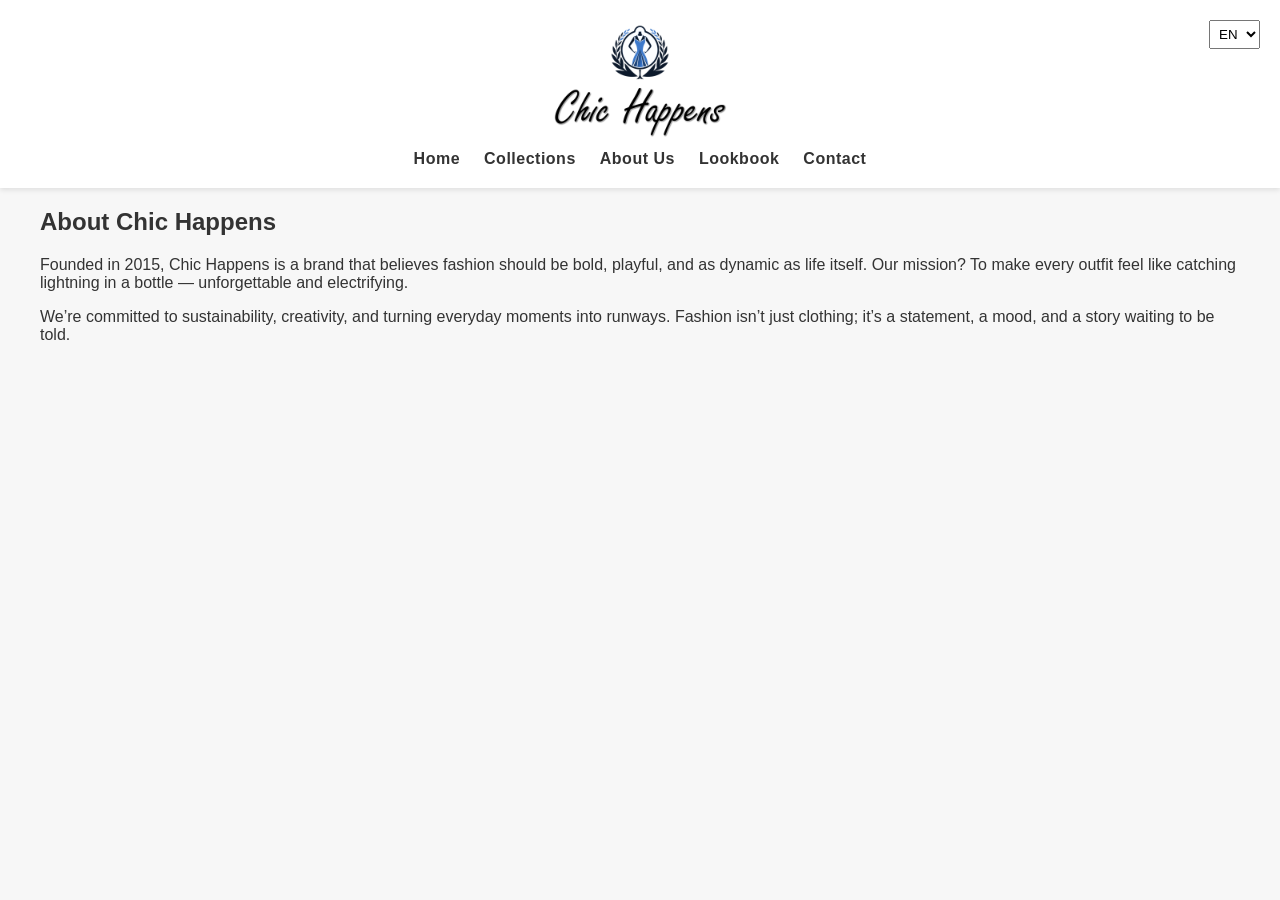
==== about.html @ 8a1c8bcb "Initial commit" ====
<!DOCTYPE html>
<html lang="en">
<head>
  <meta charset="UTF-8">
  <meta name="viewport" content="width=device-width, initial-scale=1.0">
  <title data-i18n="title">About Us</title>
  <link rel="stylesheet" href="style.css">
</head>
<body>

<header class="navbar">
  <div class="container">
    <a href="index.html" class="logo">
  <img src="assets/images/logo.png" alt="Chic Happens Logo">
    </a>
    <nav>
      <ul>
        <li><a href="index.html" data-i18n="nav.home">Home</a></li>
        <li><a href="collections.html" data-i18n="nav.collections">Collections</a></li>
        <li><a href="about.html" data-i18n="nav.about">About Us</a></li>
        <li><a href="lookbook.html" data-i18n="nav.lookbook">Lookbook</a></li>
        <li><a href="contact.html" data-i18n="nav.contact">Contact</a></li>
      </ul>
    </nav>
    <select id="langSwitcher">
      <option value="en">EN</option>
      <option value="uk">UK</option>
    </select>
  </div>
</header>

<section class="about container">
  <h2 data-i18n="about.title">About Chic Happens</h2>
  <p data-i18n="about.story">Founded in 2015, Chic Happens is a brand that believes fashion should be bold, playful, and as dynamic as life itself. Our mission? To make every outfit feel like catching lightning in a bottle — unforgettable and electrifying.</p>
  <p data-i18n="about.mission">We’re committed to sustainability, creativity, and turning everyday moments into runways. Fashion isn’t just clothing; it’s a statement, a mood, and a story waiting to be told.</p>
</section>

<script src="app.js"></script>
</body>
</html>
---- style.css ----
body {
  font-family: 'Arial', sans-serif;
  margin: 0;
  background: #f7f7f7;
  color: #333;
}

.container {
  max-width: 1200px;
  margin: 0 auto;
  padding: 0 20px;
}

/* ===== NAVBAR ===== */

.navbar {
  background: #fff;
  box-shadow: 0 2px 5px rgba(0,0,0,0.1);
  padding: 20px 0;
  text-align: center; /* centers logo + nav */
  position: relative;
}

/* Logo */
.logo img {
  display: block;
  margin: 0 auto;
  max-height: 120px; /* balanced size */
}

/* Navigation */
.navbar nav {
  margin-top: 10px;
}

.navbar nav ul {
  display: flex;
  justify-content: center;
  gap: 24px;
  list-style: none;
  padding: 0;
  margin: 0;
}

/* Menu links */
.navbar a {
  text-decoration: none;
  color: #333;
  font-weight: 600; /* restored boldness */
  letter-spacing: 0.5px;
  transition: color 0.2s ease;
}

.navbar a:hover {
  color: #007bff;
}

/* Language switcher (kept out of center flow) */
#langSwitcher {
  position: absolute;
  right: 20px;
  top: 20px;
  padding: 5px;
}

/* ===== HERO ===== */

.hero {
  width: 100vw;           /* full viewport width */
  max-width: 100vw;       /* prevent parent constraints */
  overflow: hidden;       /* hide any overflow */
  position: relative;     
}

/* Hero image container scoped separately */
.hero .image-tooltip-container {
  display: block;
  width: 100%;
  position: relative;
}

.hero img {
  width: 100%;          /* stretch to container */
  height: 70vh;         /* adjust as needed */
  object-fit: cover;
  display: block;
}

.hero-text {
  position: absolute;
  top: 50%;
  left: 50%;
  transform: translate(-50%, -50%);
  color: white;
  text-align: center;
  width: 90%;           /* optional, prevents text from spilling */
  max-width: 800px;
}

.cta-btn {
  background: #007bff;
  padding: 12px 24px;
  color: white;
  text-decoration: none;
  border-radius: 25px;
  font-weight: bold;
  display: inline-block;
  margin-top: 15px;
}

/* ===== PRODUCTS ===== */

.featured {
  padding: 60px 20px;
  text-align: center;
}

.product-grid {
  display: grid;
  grid-template-columns: repeat(auto-fit, minmax(250px, 1fr));
  gap: 20px;
  margin-top: 40px;
}

.product-card {
  background: white;
  padding: 15px;
  border-radius: 10px;
  box-shadow: 0 3px 6px rgba(0,0,0,0.1);
}

/* Featured products tooltip containers stay inline-block to prevent stretching */
.featured .image-tooltip-container {
  display: inline-block;
  width: auto;
  position: relative;
}

.product-card img {
  width: 100%;
  height: 300px;        /* set desired height */
  object-fit: cover;    /* prevents distortion, crops instead */
  border-radius: 10px;
}

/* ===== NEWSLETTER ===== */

.newsletter {
  background: #e6f2ff;
  text-align: center;
  padding: 60px 20px;
}

.newsletter form {
  margin-top: 20px;
}

.newsletter input[type="email"] {
  padding: 10px;
  width: 250px;
  border-radius: 5px;
  border: 1px solid #ccc;
}

.newsletter button {
  padding: 10px 20px;
  border-radius: 5px;
  border: none;
  background: #007bff;
  color: white;
  font-weight: bold;
  cursor: pointer;
}

/* ===== TOOLTIP ===== */

/* Tooltips are reused but layout differs by section */
.tooltip-text {
  visibility: hidden;
  max-width: 200px;
  background-color: rgba(0, 0, 0, 0.8);
  color: #fff;
  text-align: center;
  padding: 6px 10px;
  border-radius: 5px;
  position: absolute;
  bottom: 10px;
  left: 50%;
  transform: translateX(-50%);
  font-size: 0.85rem;
  opacity: 0;
  transition: opacity 0.3s ease;
}

.image-tooltip-container:hover .tooltip-text {
  visibility: visible;
  opacity: 1;
}

/* ===== RESPONSIVE ===== */

@media (max-width: 768px) {
  .hero img {
    height: 50vh;  /* smaller hero on mobile */
  }

  .hero-text {
    font-size: 0.9rem;
    width: 90%;
  }

  .navbar nav ul {
    flex-direction: column;
    gap: 12px;
  }

  .newsletter input[type="email"] {
    width: 70%;
  }
}

/* =================== Contact Page =================== */

.contact {
  padding: 80px 20px;
  text-align: center;
}

.contact h2 {
  font-size: 2.2rem;
  margin-bottom: 10px;
}

.contact-intro {
  font-size: 1rem;
  margin-bottom: 40px;
  color: #555;
  max-width: 700px;
  margin-left: auto;
  margin-right: auto;
}

/* Layout for form + info */
.contact-layout {
  display: flex;
  gap: 40px;
  justify-content: space-between;
  flex-wrap: wrap;
  margin-top: 40px;
}

/* Form */
.contact-form {
  flex: 1;
  min-width: 300px;
  max-width: 600px;
}

.form-group {
  margin-bottom: 18px;
  text-align: left;
}

.form-group label {
  display: block;
  font-weight: 600;
  margin-bottom: 6px;
  color: #333;
}

.contact-form input,
.contact-form textarea {
  width: 100%;
  padding: 12px 15px;
  border: 1px solid #ccc;
  border-radius: 6px;
  font-size: 1rem;
  outline: none;
  transition: border-color 0.2s ease;
}

.contact-form input:focus,
.contact-form textarea:focus {
  border-color: #007bff;
}

.btn-primary {
  padding: 12px 28px;
  background: #007bff;
  color: white;
  border: none;
  border-radius: 6px;
  font-size: 1rem;
  cursor: pointer;
  margin-top: 8px;
  transition: background 0.3s ease;
}

.btn-primary:hover {
  background: #0056b3;
}

/* Contact Info Sidebar */
.contact-details {
  flex: 0 0 280px;
  text-align: left;
}

.contact-details .info-block {
  margin-bottom: 32px;
}

.contact-details h3 {
  font-size: 1.2rem;
  margin-bottom: 8px;
  color: #333;
}

.contact-details p,
.contact-details .social-links a {
  font-size: 1rem;
  color: #555;
  text-decoration: none;
  display: block;
  margin-bottom: 6px;
}

.contact-details .social-links a:hover {
  color: #007bff;
}

/* Responsive adjustments */
@media (max-width: 768px) {
  .contact-layout {
    flex-direction: column;
    gap: 30px;
  }
  .contact-details .social-links {
    display: flex;
    justify-content: center;
    gap: 12px;
  }  
}

/* ===== LOOKBOOK IMAGES ===== */
.lookbook .product-card img {
  width: 100%;
  height: auto;        /* preserve natural aspect ratio */
  object-fit: contain; /* ensure the whole image is visible */
  border-radius: 10px;
  display: block;
}

/* Social icons sizing */

.contact-details .social-links {
  display: flex;           /* horizontal layout */
  flex-direction: row;     /* default, can be omitted */
  gap: 16px;               /* spacing between icons */
  align-items: center;     /* vertically center if mixed content */
  justify-content: flex-start; /* or center if you want centered row */
  margin-top: 8px;
}

.contact-details .social-links a img {
  width: 32px;       /* uniform width */
  height: 32px;      /* uniform height */
  object-fit: contain;
  transition: transform 0.3s ease;
}

.contact-details .social-links a img:hover {
  transform: scale(1.2); /* subtle hover effect */
}
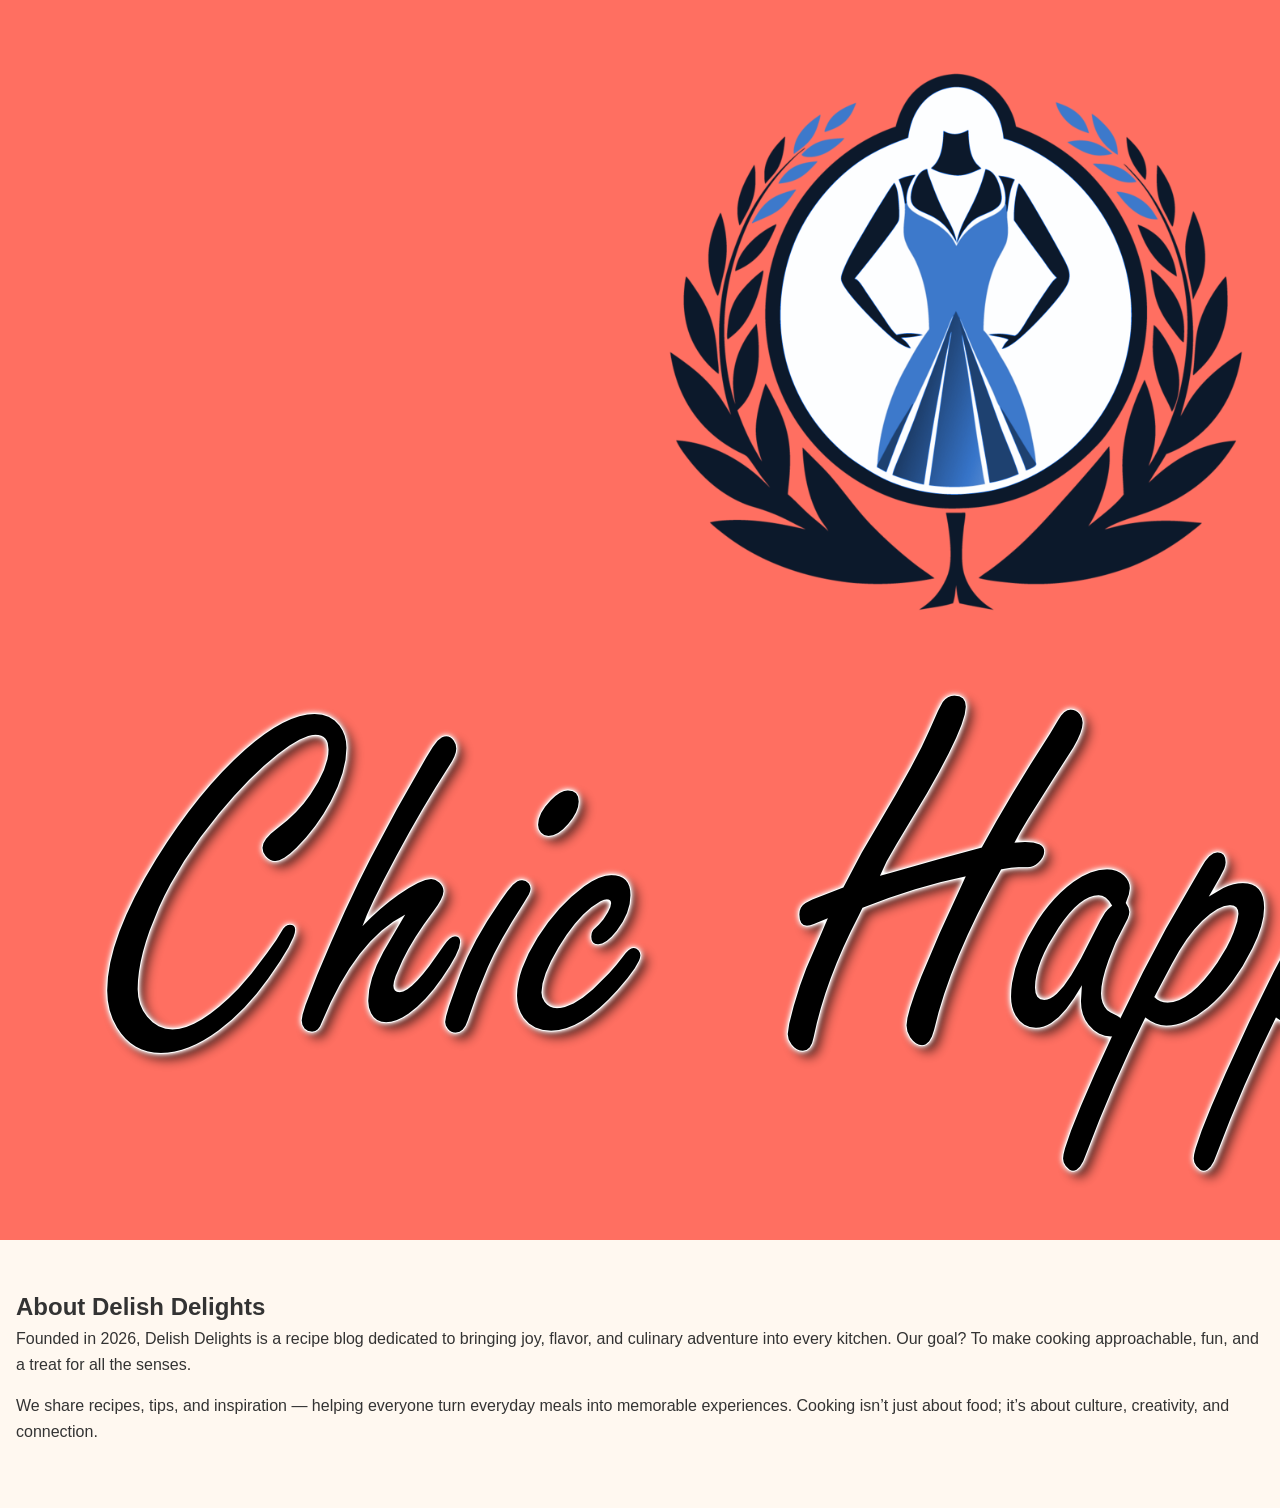
==== commit d3284008: "changed genre" ====
--- a/about.html
+++ b/about.html
@@ -11,14 +11,14 @@
 <header class="navbar">
   <div class="container">
     <a href="index.html" class="logo">
-  <img src="assets/images/logo.png" alt="Chic Happens Logo">
+      <img src="assets/images/logo.png" alt="Delish Delights Logo">
     </a>
     <nav>
       <ul>
         <li><a href="index.html" data-i18n="nav.home">Home</a></li>
-        <li><a href="collections.html" data-i18n="nav.collections">Collections</a></li>
+        <li><a href="recipes.html" data-i18n="nav.collections">Recipes</a></li>
         <li><a href="about.html" data-i18n="nav.about">About Us</a></li>
-        <li><a href="lookbook.html" data-i18n="nav.lookbook">Lookbook</a></li>
+        <li><a href="tips.html" data-i18n="nav.lookbook">Cooking Tips</a></li>
         <li><a href="contact.html" data-i18n="nav.contact">Contact</a></li>
       </ul>
     </nav>
@@ -30,11 +30,11 @@
 </header>
 
 <section class="about container">
-  <h2 data-i18n="about.title">About Chic Happens</h2>
-  <p data-i18n="about.story">Founded in 2015, Chic Happens is a brand that believes fashion should be bold, playful, and as dynamic as life itself. Our mission? To make every outfit feel like catching lightning in a bottle — unforgettable and electrifying.</p>
-  <p data-i18n="about.mission">We’re committed to sustainability, creativity, and turning everyday moments into runways. Fashion isn’t just clothing; it’s a statement, a mood, and a story waiting to be told.</p>
+  <h2 data-i18n="about.title">About Delish Delights</h2>
+  <p data-i18n="about.story">Founded in 2026, Delish Delights is a recipe blog dedicated to bringing joy, flavor, and culinary adventure into every kitchen. Our goal? To make cooking approachable, fun, and a treat for all the senses.</p>
+  <p data-i18n="about.mission">We share recipes, tips, and inspiration — helping everyone turn everyday meals into memorable experiences. Cooking isn’t just about food; it’s about culture, creativity, and connection.</p>
 </section>
 
 <script src="app.js"></script>
 </body>
-</html>
+</html>
--- a/style.css
+++ b/style.css
@@ -1,195 +1,190 @@
+/* Reset some defaults */
+* {
+  box-sizing: border-box;
+  margin: 0;
+  padding: 0;
+}
+
 body {
-  font-family: 'Arial', sans-serif;
-  margin: 0;
-  background: #f7f7f7;
+  font-family: 'Segoe UI', Tahoma, Geneva, Verdana, sans-serif;
+  background-color: #FFF8F0; /* soft cream background */
   color: #333;
-}
-
-.container {
+  line-height: 1.6;
+}
+
+a {
+  text-decoration: none;
+  color: inherit;
+}
+
+/* Navbar */
+.navbar {
+  background-color: #FF6F61; /* coral accent */
+  color: #fff;
+  padding: 1rem 0;
+  position: sticky;
+  top: 0;
+  z-index: 100;
+}
+
+.navbar .container {
+  display: flex;
+  justify-content: space-between;
+  align-items: center;
   max-width: 1200px;
-  margin: 0 auto;
-  padding: 0 20px;
-}
-
-/* ===== NAVBAR ===== */
-
-.navbar {
-  background: #fff;
-  box-shadow: 0 2px 5px rgba(0,0,0,0.1);
-  padding: 20px 0;
-  text-align: center; /* centers logo + nav */
-  position: relative;
-}
-
-/* Logo */
-.logo img {
-  display: block;
-  margin: 0 auto;
-  max-height: 120px; /* balanced size */
-}
-
-/* Navigation */
-.navbar nav {
-  margin-top: 10px;
-}
-
-.navbar nav ul {
+  margin: auto;
+  padding: 0 1rem;
+}
+
+.navbar ul {
   display: flex;
+  list-style: none;
+  gap: 1rem;
+}
+
+.navbar li a {
+  color: #fff;
+  font-weight: 500;
+  transition: color 0.3s;
+}
+
+.navbar li a:hover {
+  color: #FFE5D4; /* lighter coral hover */
+}
+
+.navbar select {
+  padding: 0.3rem;
+  border-radius: 4px;
+  border: none;
+  font-weight: 500;
+}
+
+/* Hero Section */
+.hero {
+  display: flex;
+  flex-wrap: wrap;
+  align-items: center;
   justify-content: center;
-  gap: 24px;
-  list-style: none;
-  padding: 0;
-  margin: 0;
-}
-
-/* Menu links */
-.navbar a {
-  text-decoration: none;
-  color: #333;
-  font-weight: 600; /* restored boldness */
-  letter-spacing: 0.5px;
-  transition: color 0.2s ease;
-}
-
-.navbar a:hover {
-  color: #007bff;
-}
-
-/* Language switcher (kept out of center flow) */
-#langSwitcher {
-  position: absolute;
-  right: 20px;
-  top: 20px;
-  padding: 5px;
-}
-
-/* ===== HERO ===== */
-
-.hero {
-  width: 100vw;           /* full viewport width */
-  max-width: 100vw;       /* prevent parent constraints */
-  overflow: hidden;       /* hide any overflow */
-  position: relative;     
-}
-
-/* Hero image container scoped separately */
-.hero .image-tooltip-container {
-  display: block;
+  background-color: #FFF3E6;
+  padding: 3rem 1rem;
+  gap: 2rem;
+}
+
+.hero img {
+  max-width: 450px;
   width: 100%;
-  position: relative;
-}
-
-.hero img {
-  width: 100%;          /* stretch to container */
-  height: 70vh;         /* adjust as needed */
-  object-fit: cover;
-  display: block;
-}
-
-.hero-text {
-  position: absolute;
-  top: 50%;
-  left: 50%;
-  transform: translate(-50%, -50%);
-  color: white;
+  border-radius: 12px;
+  box-shadow: 0 6px 20px rgba(0,0,0,0.1);
+  transition: transform 0.3s;
+}
+
+.hero img:hover {
+  transform: scale(1.05);
+}
+
+.hero-text h1 {
+  font-size: 2.5rem;
+  color: #FF6F61;
+  margin-bottom: 1rem;
+}
+
+.hero-text p {
+  font-size: 1.2rem;
+  margin-bottom: 1.5rem;
+}
+
+.cta-btn {
+  background-color: #FF6F61;
+  color: #fff;
+  padding: 0.75rem 1.5rem;
+  border-radius: 8px;
+  font-weight: 600;
+  transition: background-color 0.3s;
+}
+
+.cta-btn:hover {
+  background-color: #FF856F;
+}
+
+/* Featured / Product Grid */
+.featured, .lookbook {
+  max-width: 1200px;
+  margin: 3rem auto;
+  padding: 0 1rem;
+}
+
+.featured h2, .lookbook h2 {
   text-align: center;
-  width: 90%;           /* optional, prevents text from spilling */
-  max-width: 800px;
-}
-
-.cta-btn {
-  background: #007bff;
-  padding: 12px 24px;
-  color: white;
-  text-decoration: none;
-  border-radius: 25px;
-  font-weight: bold;
-  display: inline-block;
-  margin-top: 15px;
-}
-
-/* ===== PRODUCTS ===== */
-
-.featured {
-  padding: 60px 20px;
-  text-align: center;
+  color: #FF6F61;
+  margin-bottom: 2rem;
 }
 
 .product-grid {
   display: grid;
-  grid-template-columns: repeat(auto-fit, minmax(250px, 1fr));
-  gap: 20px;
-  margin-top: 40px;
+  grid-template-columns: repeat(auto-fit, minmax(280px, 1fr));
+  gap: 2rem;
 }
 
 .product-card {
-  background: white;
-  padding: 15px;
-  border-radius: 10px;
-  box-shadow: 0 3px 6px rgba(0,0,0,0.1);
-}
-
-/* Featured products tooltip containers stay inline-block to prevent stretching */
-.featured .image-tooltip-container {
+  background-color: #fff;
+  border-radius: 12px;
+  overflow: hidden;
+  box-shadow: 0 4px 12px rgba(0,0,0,0.05);
+  padding: 1rem;
+  transition: transform 0.3s, box-shadow 0.3s;
+}
+
+.product-card:hover {
+  transform: translateY(-5px);
+  box-shadow: 0 8px 25px rgba(0,0,0,0.1);
+}
+
+.product-card h3 {
+  color: #FF6F61;
+  margin: 1rem 0 0.5rem;
+}
+
+.product-card p {
+  font-size: 0.95rem;
+  margin-bottom: 0.5rem;
+}
+
+.product-card .price, .product-card .sizes {
+  font-weight: 500;
+  color: #FF856F;
+}
+
+.product-card .instructions {
+  font-family: monospace;
+  font-size: 0.85rem;
+  background-color: #FFF3E6;
+  padding: 0.75rem;
+  border-radius: 8px;
+  white-space: pre-wrap;
+  margin-top: 1rem;
+}
+
+/* Image Tooltip */
+.image-tooltip-container {
+  position: relative;
   display: inline-block;
-  width: auto;
-  position: relative;
-}
-
-.product-card img {
-  width: 100%;
-  height: 300px;        /* set desired height */
-  object-fit: cover;    /* prevents distortion, crops instead */
-  border-radius: 10px;
-}
-
-/* ===== NEWSLETTER ===== */
-
-.newsletter {
-  background: #e6f2ff;
-  text-align: center;
-  padding: 60px 20px;
-}
-
-.newsletter form {
-  margin-top: 20px;
-}
-
-.newsletter input[type="email"] {
-  padding: 10px;
-  width: 250px;
-  border-radius: 5px;
-  border: 1px solid #ccc;
-}
-
-.newsletter button {
-  padding: 10px 20px;
-  border-radius: 5px;
-  border: none;
-  background: #007bff;
-  color: white;
-  font-weight: bold;
-  cursor: pointer;
-}
-
-/* ===== TOOLTIP ===== */
-
-/* Tooltips are reused but layout differs by section */
+}
+
 .tooltip-text {
   visibility: hidden;
-  max-width: 200px;
-  background-color: rgba(0, 0, 0, 0.8);
+  background-color: #FF6F61;
   color: #fff;
   text-align: center;
-  padding: 6px 10px;
-  border-radius: 5px;
+  border-radius: 6px;
+  padding: 0.4rem 0.6rem;
   position: absolute;
+  z-index: 10;
   bottom: 10px;
   left: 50%;
   transform: translateX(-50%);
   font-size: 0.85rem;
   opacity: 0;
-  transition: opacity 0.3s ease;
+  transition: opacity 0.3s;
 }
 
 .image-tooltip-container:hover .tooltip-text {
@@ -197,179 +192,66 @@
   opacity: 1;
 }
 
-/* ===== RESPONSIVE ===== */
-
-@media (max-width: 768px) {
-  .hero img {
-    height: 50vh;  /* smaller hero on mobile */
-  }
-
-  .hero-text {
-    font-size: 0.9rem;
-    width: 90%;
-  }
-
-  .navbar nav ul {
-    flex-direction: column;
-    gap: 12px;
-  }
-
-  .newsletter input[type="email"] {
-    width: 70%;
-  }
-}
-
-/* =================== Contact Page =================== */
-
-.contact {
-  padding: 80px 20px;
+/* Newsletter Section */
+.newsletter {
+  background-color: #FF856F;
+  color: #fff;
+  padding: 2rem 1rem;
   text-align: center;
-}
-
-.contact h2 {
-  font-size: 2.2rem;
-  margin-bottom: 10px;
-}
-
-.contact-intro {
+  border-radius: 12px;
+  margin: 3rem 1rem;
+}
+
+.newsletter h2 {
+  margin-bottom: 1rem;
+}
+
+.newsletter input[type="email"] {
+  padding: 0.6rem 1rem;
+  border-radius: 6px;
+  border: none;
+  margin-right: 0.5rem;
   font-size: 1rem;
-  margin-bottom: 40px;
-  color: #555;
-  max-width: 700px;
-  margin-left: auto;
-  margin-right: auto;
-}
-
-/* Layout for form + info */
-.contact-layout {
-  display: flex;
-  gap: 40px;
-  justify-content: space-between;
-  flex-wrap: wrap;
-  margin-top: 40px;
-}
-
-/* Form */
-.contact-form {
-  flex: 1;
-  min-width: 300px;
-  max-width: 600px;
-}
-
-.form-group {
-  margin-bottom: 18px;
-  text-align: left;
-}
-
-.form-group label {
-  display: block;
-  font-weight: 600;
-  margin-bottom: 6px;
-  color: #333;
-}
-
-.contact-form input,
-.contact-form textarea {
-  width: 100%;
-  padding: 12px 15px;
-  border: 1px solid #ccc;
-  border-radius: 6px;
-  font-size: 1rem;
-  outline: none;
-  transition: border-color 0.2s ease;
-}
-
-.contact-form input:focus,
-.contact-form textarea:focus {
-  border-color: #007bff;
-}
-
-.btn-primary {
-  padding: 12px 28px;
-  background: #007bff;
-  color: white;
+}
+
+.newsletter button {
+  padding: 0.6rem 1.2rem;
   border: none;
   border-radius: 6px;
-  font-size: 1rem;
+  background-color: #FFF8F0;
+  color: #FF6F61;
+  font-weight: 600;
   cursor: pointer;
-  margin-top: 8px;
-  transition: background 0.3s ease;
-}
-
-.btn-primary:hover {
-  background: #0056b3;
-}
-
-/* Contact Info Sidebar */
-.contact-details {
-  flex: 0 0 280px;
-  text-align: left;
-}
-
-.contact-details .info-block {
-  margin-bottom: 32px;
-}
-
-.contact-details h3 {
-  font-size: 1.2rem;
-  margin-bottom: 8px;
-  color: #333;
-}
-
-.contact-details p,
-.contact-details .social-links a {
-  font-size: 1rem;
-  color: #555;
-  text-decoration: none;
-  display: block;
-  margin-bottom: 6px;
-}
-
-.contact-details .social-links a:hover {
-  color: #007bff;
-}
-
-/* Responsive adjustments */
-@media (max-width: 768px) {
-  .contact-layout {
+  transition: background-color 0.3s;
+}
+
+.newsletter button:hover {
+  background-color: #FFE5D4;
+}
+
+/* About / Lookbook Sections */
+.about, .lookbook {
+  padding: 3rem 1rem;
+  background-color: #FFF8F0;
+}
+
+.about p {
+  margin-bottom: 1rem;
+}
+
+/* Responsive tweaks */
+@media(max-width:768px) {
+  .hero {
     flex-direction: column;
-    gap: 30px;
   }
-  .contact-details .social-links {
-    display: flex;
-    justify-content: center;
-    gap: 12px;
-  }  
-}
-
-/* ===== LOOKBOOK IMAGES ===== */
-.lookbook .product-card img {
-  width: 100%;
-  height: auto;        /* preserve natural aspect ratio */
-  object-fit: contain; /* ensure the whole image is visible */
-  border-radius: 10px;
-  display: block;
-}
-
-/* Social icons sizing */
-
-.contact-details .social-links {
-  display: flex;           /* horizontal layout */
-  flex-direction: row;     /* default, can be omitted */
-  gap: 16px;               /* spacing between icons */
-  align-items: center;     /* vertically center if mixed content */
-  justify-content: flex-start; /* or center if you want centered row */
-  margin-top: 8px;
-}
-
-.contact-details .social-links a img {
-  width: 32px;       /* uniform width */
-  height: 32px;      /* uniform height */
-  object-fit: contain;
-  transition: transform 0.3s ease;
-}
-
-.contact-details .social-links a img:hover {
-  transform: scale(1.2); /* subtle hover effect */
-}
-
+
+  .hero-text h1 {
+    font-size: 2rem;
+    text-align: center;
+  }
+
+  .cta-btn {
+    display: block;
+    margin: 1rem auto 0;
+  }
+}
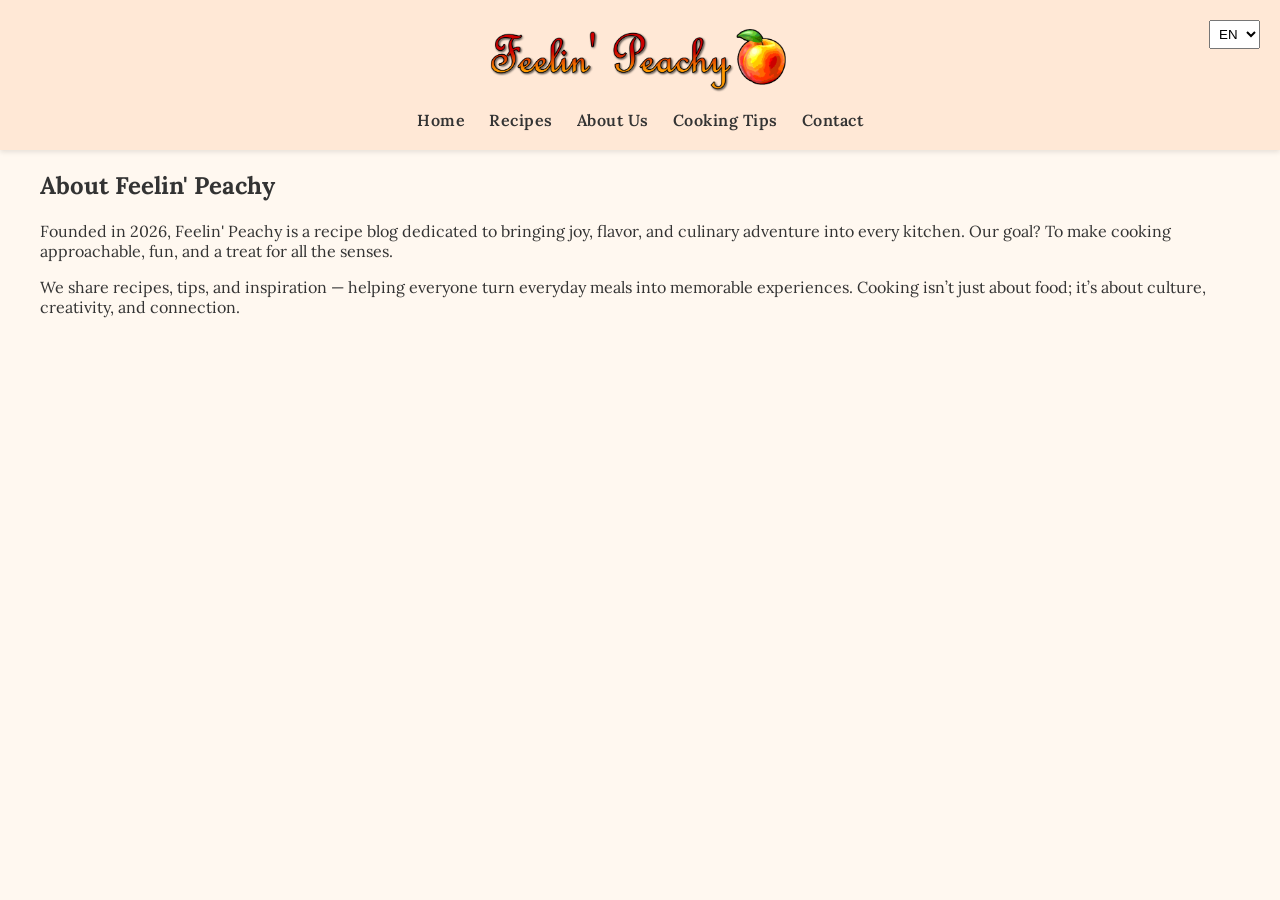
==== commit f9caf856: "text center fix" ====
--- a/about.html
+++ b/about.html
@@ -11,7 +11,7 @@
 <header class="navbar">
   <div class="container">
     <a href="index.html" class="logo">
-      <img src="assets/images/logo.png" alt="Delish Delights Logo">
+      <img src="assets/images/logo.png" alt="Feelin' Peachy Logo">
     </a>
     <nav>
       <ul>
@@ -30,8 +30,8 @@
 </header>
 
 <section class="about container">
-  <h2 data-i18n="about.title">About Delish Delights</h2>
-  <p data-i18n="about.story">Founded in 2026, Delish Delights is a recipe blog dedicated to bringing joy, flavor, and culinary adventure into every kitchen. Our goal? To make cooking approachable, fun, and a treat for all the senses.</p>
+  <h2 data-i18n="about.title">About Feelin' Peachy</h2>
+  <p data-i18n="about.story">Founded in 2026, Feelin' Peachy is a recipe blog dedicated to bringing joy, flavor, and culinary adventure into every kitchen. Our goal? To make cooking approachable, fun, and a treat for all the senses.</p>
   <p data-i18n="about.mission">We share recipes, tips, and inspiration — helping everyone turn everyday meals into memorable experiences. Cooking isn’t just about food; it’s about culture, creativity, and connection.</p>
 </section>
 
--- a/style.css
+++ b/style.css
@@ -1,190 +1,220 @@
-/* Reset some defaults */
-* {
-  box-sizing: border-box;
+/* ===================== Fonts ===================== */
+/* Add in <head> of your HTML if not already */
+@import url('https://fonts.googleapis.com/css2?family=Lora:wght@400;700&family=Playfair+Display:wght@700&display=swap');
+
+/* ===================== General Styles ===================== */
+body {
+  font-family: 'Lora', serif;
   margin: 0;
+  background: #fff8f0; /* light warm cream */
+  color: #333;
+}
+
+.container {
+  max-width: 1200px;
+  margin: 0 auto;
+  padding: 0 20px;
+}
+
+/* ===================== NAVBAR ===================== */
+.navbar {
+  background: #ffe8d6;
+  box-shadow: 0 2px 5px rgba(0,0,0,0.1);
+  padding: 20px 0;
+  position: relative;
+  text-align: center;
+}
+
+.logo img {
+  display: block;
+  margin: 0 auto;
+  max-height: 80px;
+}
+
+.navbar nav {
+  margin-top: 10px;
+}
+
+.navbar nav ul {
+  display: flex;
+  justify-content: center;
+  gap: 24px;
+  list-style: none;
   padding: 0;
-}
-
-body {
-  font-family: 'Segoe UI', Tahoma, Geneva, Verdana, sans-serif;
-  background-color: #FFF8F0; /* soft cream background */
+  margin: 0;
+}
+
+.navbar a {
+  text-decoration: none;
   color: #333;
-  line-height: 1.6;
-}
-
-a {
-  text-decoration: none;
-  color: inherit;
-}
-
-/* Navbar */
-.navbar {
-  background-color: #FF6F61; /* coral accent */
+  font-weight: 600;
+  letter-spacing: 0.5px;
+  transition: color 0.2s ease;
+}
+
+.navbar a:hover {
+  color: #e76f51;
+}
+
+#langSwitcher {
+  position: absolute;
+  right: 20px;
+  top: 20px;
+  padding: 5px;
+}
+
+/* ===================== HERO ===================== */
+.hero {
+  position: relative;
+  text-align: center;
+  margin-bottom: 50px;
+}
+
+.hero .image-tooltip-container img {
+  width: 100%;
+  height: 60vh;
+  object-fit: cover;
+  display: block;
+}
+
+.hero-text {
+  position: absolute;
+  top: 50%;
+  left: 50%;
+  transform: translate(-50%, -50%);
   color: #fff;
-  padding: 1rem 0;
-  position: sticky;
-  top: 0;
-  z-index: 100;
-}
-
-.navbar .container {
-  display: flex;
-  justify-content: space-between;
-  align-items: center;
-  max-width: 1200px;
-  margin: auto;
-  padding: 0 1rem;
-}
-
-.navbar ul {
-  display: flex;
-  list-style: none;
-  gap: 1rem;
-}
-
-.navbar li a {
-  color: #fff;
-  font-weight: 500;
-  transition: color 0.3s;
-}
-
-.navbar li a:hover {
-  color: #FFE5D4; /* lighter coral hover */
-}
-
-.navbar select {
-  padding: 0.3rem;
-  border-radius: 4px;
-  border: none;
-  font-weight: 500;
-}
-
-/* Hero Section */
-.hero {
-  display: flex;
-  flex-wrap: wrap;
-  align-items: center;
-  justify-content: center;
-  background-color: #FFF3E6;
-  padding: 3rem 1rem;
-  gap: 2rem;
-}
-
-.hero img {
-  max-width: 450px;
-  width: 100%;
-  border-radius: 12px;
-  box-shadow: 0 6px 20px rgba(0,0,0,0.1);
-  transition: transform 0.3s;
-}
-
-.hero img:hover {
-  transform: scale(1.05);
+  text-shadow: 1px 1px 3px rgba(0,0,0,0.6);
+  width: 90%;
+  max-width: 800px;
 }
 
 .hero-text h1 {
-  font-size: 2.5rem;
-  color: #FF6F61;
-  margin-bottom: 1rem;
+  font-family: 'Playfair Display', serif;
+  font-size: 3rem;
+  margin-bottom: 15px;
 }
 
 .hero-text p {
   font-size: 1.2rem;
-  margin-bottom: 1.5rem;
 }
 
 .cta-btn {
-  background-color: #FF6F61;
-  color: #fff;
-  padding: 0.75rem 1.5rem;
-  border-radius: 8px;
-  font-weight: 600;
-  transition: background-color 0.3s;
-}
-
-.cta-btn:hover {
-  background-color: #FF856F;
-}
-
-/* Featured / Product Grid */
-.featured, .lookbook {
-  max-width: 1200px;
-  margin: 3rem auto;
-  padding: 0 1rem;
-}
-
-.featured h2, .lookbook h2 {
-  text-align: center;
-  color: #FF6F61;
-  margin-bottom: 2rem;
+  background: #e76f51;
+  padding: 12px 24px;
+  color: white;
+  text-decoration: none;
+  border-radius: 25px;
+  font-weight: bold;
+  display: inline-block;
+  margin-top: 15px;
+}
+
+/* ===================== RECIPES / FEATURED ===================== */
+.featured, .product-grid {
+  text-align: center;
+  padding: 60px 20px;
+}
+
+.featured h2 {
+  font-family: 'Playfair Display', serif;
+  font-size: 2.5rem;
+  margin-bottom: 40px;
 }
 
 .product-grid {
-  display: grid;
-  grid-template-columns: repeat(auto-fit, minmax(280px, 1fr));
-  gap: 2rem;
+  display: flex;
+  flex-wrap: wrap;
+  justify-content: center;
+  gap: 20px;
 }
 
 .product-card {
-  background-color: #fff;
+  background: #fff3e6;
+  padding: 20px;
+  border-radius: 15px;
+  box-shadow: 0 3px 6px rgba(0,0,0,0.1);
+  width: 300px;
+  box-sizing: border-box;
+  display: flex;
+  flex-direction: column;
+  align-items: center;
+  text-align: center;
+}
+
+.product-card img {
+  width: 100%;
+  height: 200px;
+  object-fit: cover;
   border-radius: 12px;
-  overflow: hidden;
-  box-shadow: 0 4px 12px rgba(0,0,0,0.05);
-  padding: 1rem;
-  transition: transform 0.3s, box-shadow 0.3s;
-}
-
-.product-card:hover {
-  transform: translateY(-5px);
-  box-shadow: 0 8px 25px rgba(0,0,0,0.1);
+  margin-bottom: 15px;
 }
 
 .product-card h3 {
-  color: #FF6F61;
-  margin: 1rem 0 0.5rem;
+  font-family: 'Playfair Display', serif;
+  font-size: 1.5rem;
+  margin-bottom: 10px;
 }
 
 .product-card p {
   font-size: 0.95rem;
-  margin-bottom: 0.5rem;
-}
-
-.product-card .price, .product-card .sizes {
-  font-weight: 500;
-  color: #FF856F;
-}
-
-.product-card .instructions {
-  font-family: monospace;
-  font-size: 0.85rem;
-  background-color: #FFF3E6;
-  padding: 0.75rem;
-  border-radius: 8px;
-  white-space: pre-wrap;
-  margin-top: 1rem;
-}
-
-/* Image Tooltip */
-.image-tooltip-container {
-  position: relative;
-  display: inline-block;
-}
-
+  color: #555;
+  margin-bottom: 10px;
+  word-wrap: break-word;
+}
+
+/* ===================== TIPS / LOOKBOOK ===================== */
+.lookbook .product-card img {
+  width: 100%;
+  height: auto;
+  object-fit: contain;
+}
+
+.lookbook .product-card p {
+  text-align: left;
+  padding: 0 5px;
+}
+
+/* ===================== NEWSLETTER ===================== */
+.newsletter {
+  background: #ffe8d6;
+  text-align: center;
+  padding: 60px 20px;
+}
+
+.newsletter input[type="email"] {
+  padding: 10px;
+  width: 250px;
+  border-radius: 5px;
+  border: 1px solid #ccc;
+  margin-right: 10px;
+}
+
+.newsletter button {
+  padding: 10px 20px;
+  border-radius: 5px;
+  border: none;
+  background: #e76f51;
+  color: white;
+  font-weight: bold;
+  cursor: pointer;
+}
+
+/* ===================== TOOLTIP ===================== */
 .tooltip-text {
   visibility: hidden;
-  background-color: #FF6F61;
+  max-width: 220px;
+  background-color: rgba(0, 0, 0, 0.8);
   color: #fff;
   text-align: center;
-  border-radius: 6px;
-  padding: 0.4rem 0.6rem;
+  padding: 6px 10px;
+  border-radius: 5px;
   position: absolute;
-  z-index: 10;
   bottom: 10px;
   left: 50%;
   transform: translateX(-50%);
   font-size: 0.85rem;
   opacity: 0;
-  transition: opacity 0.3s;
+  transition: opacity 0.3s ease;
 }
 
 .image-tooltip-container:hover .tooltip-text {
@@ -192,66 +222,77 @@
   opacity: 1;
 }
 
-/* Newsletter Section */
-.newsletter {
-  background-color: #FF856F;
-  color: #fff;
-  padding: 2rem 1rem;
-  text-align: center;
-  border-radius: 12px;
-  margin: 3rem 1rem;
-}
-
-.newsletter h2 {
-  margin-bottom: 1rem;
-}
-
-.newsletter input[type="email"] {
-  padding: 0.6rem 1rem;
+/* ===================== CONTACT ===================== */
+.contact {
+  padding: 80px 20px;
+  text-align: center;
+}
+
+.contact-layout {
+  display: flex;
+  justify-content: center;
+  flex-wrap: wrap;
+  gap: 40px;
+  margin-top: 40px;
+}
+
+.contact-form {
+  flex: 1;
+  min-width: 300px;
+  max-width: 500px;
+  text-align: left;
+}
+
+.form-group {
+  margin-bottom: 18px;
+}
+
+.form-group label {
+  display: block;
+  font-weight: 700;
+  margin-bottom: 6px;
+}
+
+.contact-form input,
+.contact-form textarea {
+  width: 100%;
+  padding: 12px 15px;
   border-radius: 6px;
-  border: none;
-  margin-right: 0.5rem;
-  font-size: 1rem;
-}
-
-.newsletter button {
-  padding: 0.6rem 1.2rem;
+  border: 1px solid #ccc;
+}
+
+.btn-primary {
+  padding: 12px 28px;
+  background: #e76f51;
+  color: white;
   border: none;
   border-radius: 6px;
-  background-color: #FFF8F0;
-  color: #FF6F61;
-  font-weight: 600;
+  font-size: 1rem;
   cursor: pointer;
-  transition: background-color 0.3s;
-}
-
-.newsletter button:hover {
-  background-color: #FFE5D4;
-}
-
-/* About / Lookbook Sections */
-.about, .lookbook {
-  padding: 3rem 1rem;
-  background-color: #FFF8F0;
-}
-
-.about p {
-  margin-bottom: 1rem;
-}
-
-/* Responsive tweaks */
-@media(max-width:768px) {
-  .hero {
-    flex-direction: column;
-  }
-
-  .hero-text h1 {
-    font-size: 2rem;
-    text-align: center;
-  }
-
-  .cta-btn {
-    display: block;
-    margin: 1rem auto 0;
-  }
+}
+
+.contact-details {
+  flex: 0 0 280px;
+  text-align: center;
+}
+
+.contact-details .social-links {
+  display: flex;
+  justify-content: center;
+  gap: 16px;
+  margin-top: 8px;
+}
+
+.contact-details .social-links a img {
+  width: 32px;
+  height: 32px;
+}
+
+/* ===================== RESPONSIVE ===================== */
+@media (max-width: 768px) {
+  .hero img { height: 50vh; }
+  .hero-text { font-size: 0.9rem; }
+  .navbar nav ul { flex-direction: column; gap: 12px; }
+  .newsletter input[type="email"] { width: 70%; margin-bottom: 10px; }
+  .product-card { width: 90%; }
 }
